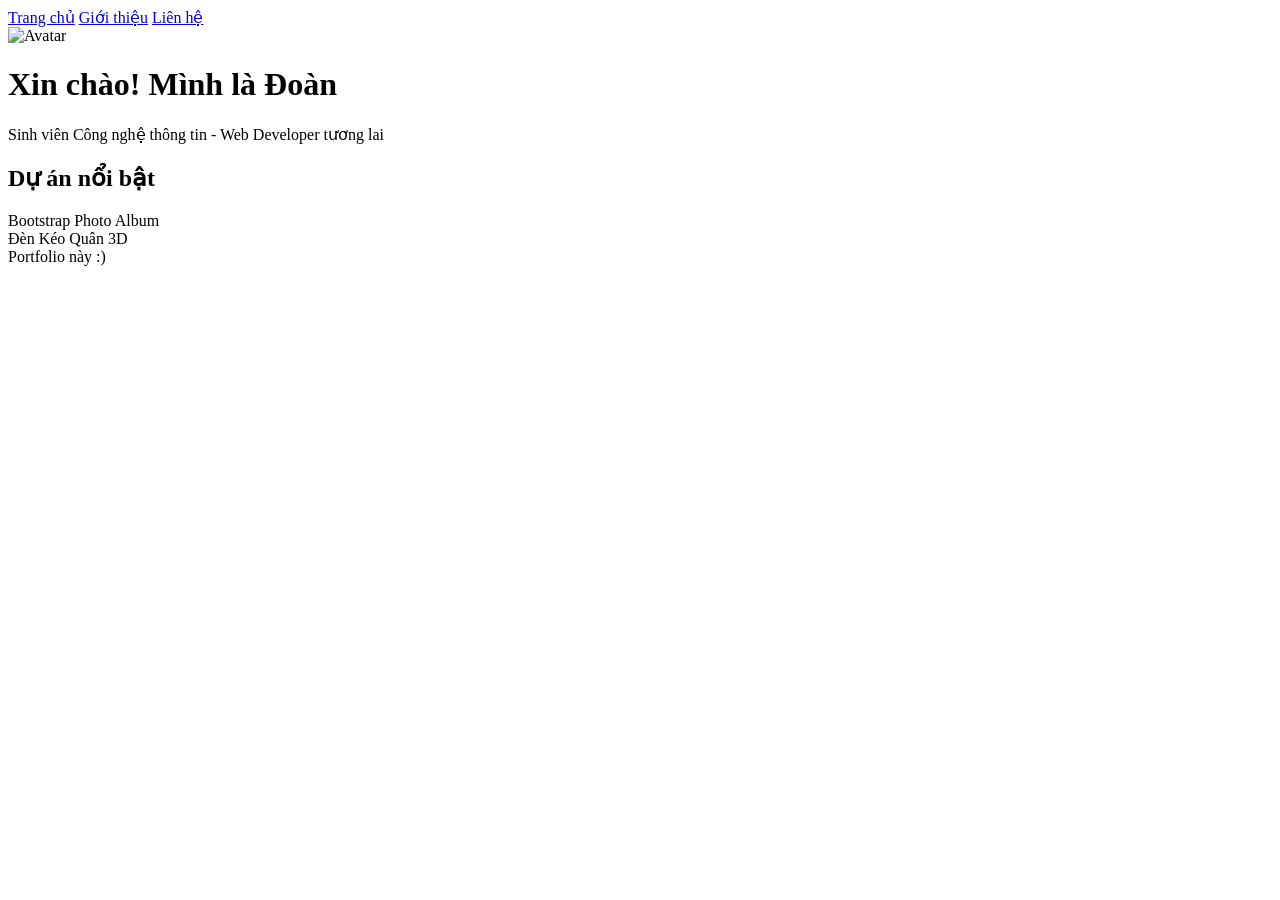
==== index.html @ af9c119a "Add files via upload" ====
<!DOCTYPE html>
<html lang="vi">
<head>
    <meta charset="UTF-8">
    <meta name="viewport" content="width=device-width, initial-scale=1.0">
    <title>Đoàn - Portfolio</title>
    <link rel="stylesheet" href="css/style.css">
</head>
<body>
    <nav>
        <a href="index.html">Trang chủ</a>
        <a href="about.html">Giới thiệu</a>
        <a href="contact.html">Liên hệ</a>
    </nav>

    <header>
        <img src="images/avatar.jpg" alt="Avatar" class="avatar">
        <h1>Xin chào! Mình là Đoàn</h1>
        <p>Sinh viên Công nghệ thông tin - Web Developer tương lai</p>
    </header>

    <section>
        <h2>Dự án nổi bật</h2>
        <div class="project">Bootstrap Photo Album</div>
        <div class="project">Đèn Kéo Quân 3D</div>
        <div class="project">Portfolio này :)</div>
    </section>

    <script src="js/script.js"></script>
</body>
</html>
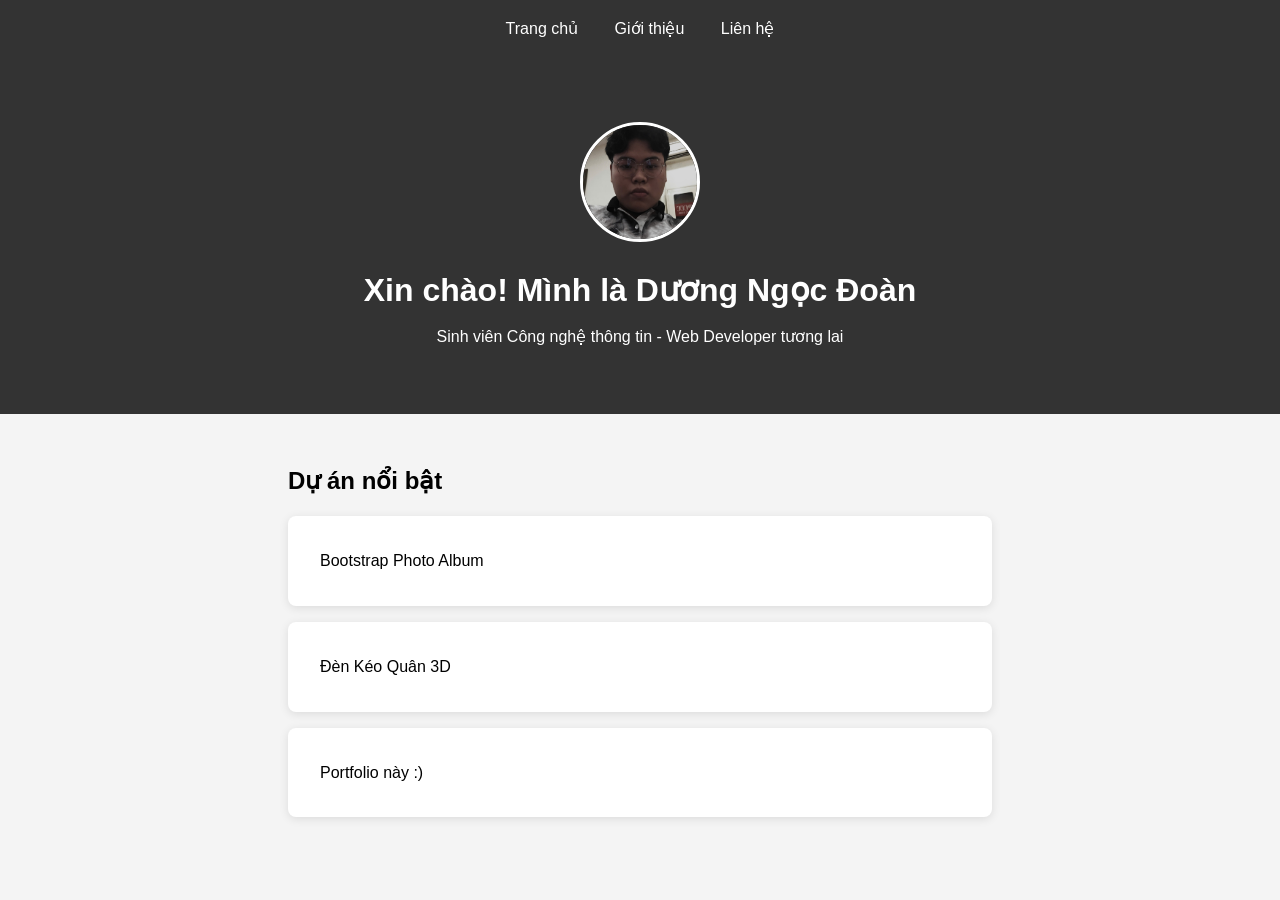
==== commit 888597e5: "Add files via upload" ====
--- a/index.html
+++ b/index.html
@@ -1,31 +1,31 @@
-<!DOCTYPE html>
-<html lang="vi">
-<head>
-    <meta charset="UTF-8">
-    <meta name="viewport" content="width=device-width, initial-scale=1.0">
-    <title>Đoàn - Portfolio</title>
-    <link rel="stylesheet" href="css/style.css">
-</head>
-<body>
-    <nav>
-        <a href="index.html">Trang chủ</a>
-        <a href="about.html">Giới thiệu</a>
-        <a href="contact.html">Liên hệ</a>
-    </nav>
-
-    <header>
-        <img src="images/avatar.jpg" alt="Avatar" class="avatar">
-        <h1>Xin chào! Mình là Đoàn</h1>
-        <p>Sinh viên Công nghệ thông tin - Web Developer tương lai</p>
-    </header>
-
-    <section>
-        <h2>Dự án nổi bật</h2>
-        <div class="project">Bootstrap Photo Album</div>
-        <div class="project">Đèn Kéo Quân 3D</div>
-        <div class="project">Portfolio này :)</div>
-    </section>
-
-    <script src="js/script.js"></script>
-</body>
-</html>
+<!DOCTYPE html>
+<html lang="vi">
+<head>
+    <meta charset="UTF-8">
+    <meta name="viewport" content="width=device-width, initial-scale=1.0">
+    <title>Đoàn - Portfolio</title>
+    <link rel="stylesheet" href="css/style.css">
+</head>
+<body>
+    <nav>
+        <a href="index.html">Trang chủ</a>
+        <a href="about.html">Giới thiệu</a>
+        <a href="contact.html">Liên hệ</a>
+    </nav>
+
+    <header>
+        <img src="images/avatar.jpg" alt="Avatar" class="avatar">
+        <h1>Xin chào! Mình là Dương Ngọc Đoàn</h1>
+        <p>Sinh viên Công nghệ thông tin - Web Developer tương lai</p>
+    </header>
+
+    <section>
+        <h2>Dự án nổi bật</h2>
+        <div class="project">Bootstrap Photo Album</div>
+        <div class="project">Đèn Kéo Quân 3D</div>
+        <div class="project">Portfolio này :)</div>
+    </section>
+
+    <script src="js/script.js"></script>
+</body>
+</html>
--- a/css/style.css
+++ b/css/style.css
@@ -0,0 +1,19 @@
+* { margin: 0; padding: 0; box-sizing: border-box; }
+
+body { font-family: 'Segoe UI', sans-serif; line-height: 1.6; background: #f4f4f4; }
+
+nav { background: #333; padding: 1rem; text-align: center; }
+
+nav a { color: white; margin: 0 1rem; text-decoration: none; }
+
+nav a:hover { color: #ccc; }
+
+header { text-align: center; padding: 4rem 2rem; background: #333; color: white; }
+
+.avatar { width: 120px; height: 120px; border-radius: 50%; object-fit: cover; border: 3px solid white; margin-bottom: 1rem; }
+
+header h1 { margin-bottom: 0.5rem; }
+
+section { padding: 3rem; max-width: 800px; margin: 0 auto; }
+
+.project { background: white; padding: 2rem; margin: 1rem 0; border-radius: 8px; box-shadow: 0 2px 10px rgba(0,0,0,0.1); }
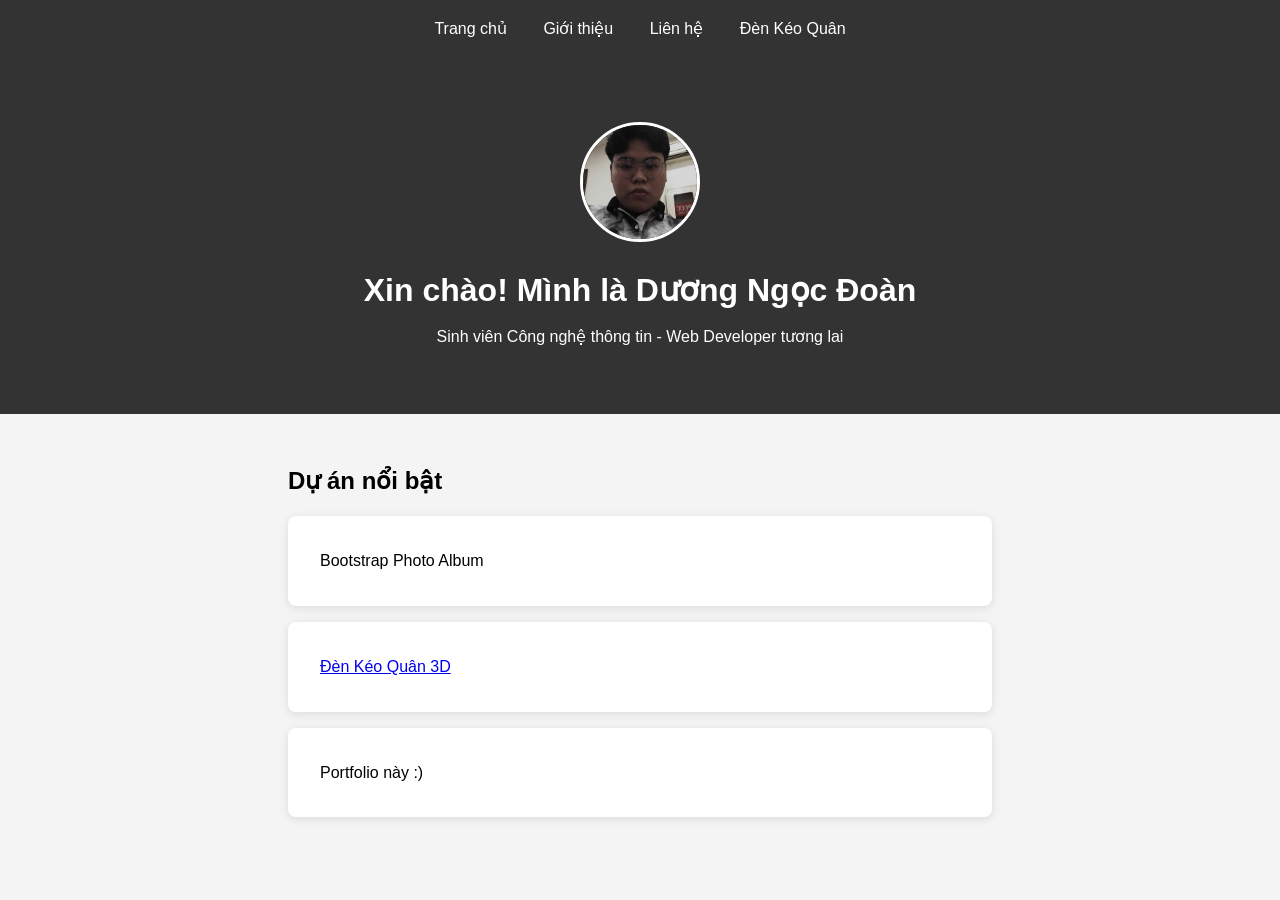
==== commit 9d180b79: "Add files via upload" ====
--- a/index.html
+++ b/index.html
@@ -11,6 +11,7 @@
         <a href="index.html">Trang chủ</a>
         <a href="about.html">Giới thiệu</a>
         <a href="contact.html">Liên hệ</a>
+        <a href="den-keo-quan.html">Đèn Kéo Quân</a>
     </nav>
 
     <header>
@@ -22,7 +23,7 @@
     <section>
         <h2>Dự án nổi bật</h2>
         <div class="project">Bootstrap Photo Album</div>
-        <div class="project">Đèn Kéo Quân 3D</div>
+        <div class="project"><a href="den-keo-quan.html">Đèn Kéo Quân 3D</a></div>
         <div class="project">Portfolio này :)</div>
     </section>
 
